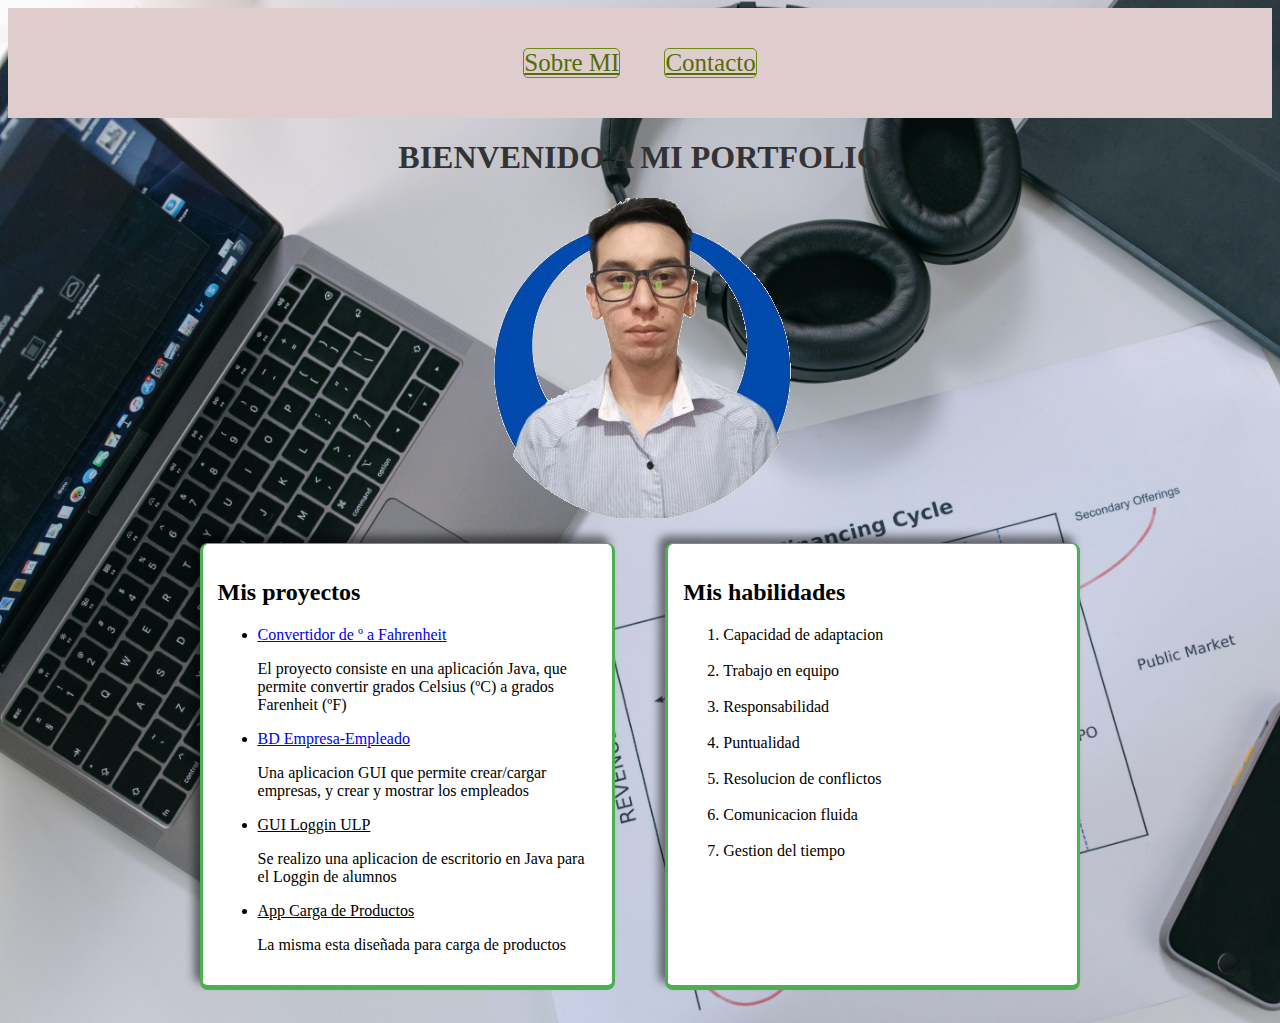
==== index.html @ 6c6d3f42 "." ====
<!-- Página Principal -->
<!DOCTYPE html>
<html>

<head>
    <title>Portfolio Peñiñorey Alan Dev</title>
    <link rel="stylesheet" type="text/css" href="styles.css">
</head>

<body>
    <div class="contenedor-header">
        <header>
            <nav>
                <a href="articulo.html">Sobre MI</a>
                <a href="contacto.html">Contacto</a>
            </nav>
        </header>
    </div>
    <!-- Contenido de la página principal -->
    <!-- El header representa un contenedor para contenido  -->
    <div class="principal">
        <header>
            <h1>Bienvenido a mi Portfolio</h1>
            <img src="./images/foto-perfil.png" />
        </header>
    </div>
    <!--secciones con proyectos, habilidades, experiencia-->
    <div class="proyecto">
        <div class="columna">
            <h2>Mis proyectos</h2>
            <!--Lista desordenada-->
            <ul>
                <li>
                    <a href="https://github.com/gapgonza/TPO4.git" target="_blank"><u>Convertidor de º a Fahrenheit</u>
                    </a>
                    <p>El proyecto consiste en una aplicación Java, que permite convertir grados Celsius (ºC) a grados
                    Farenheit (ºF)</br></p>
                </li>
                <li>
                    <a href="https://github.com/gapgonza/TpAulico-Empresa-Empleado.git" target="_blank"><u>BD Empresa-Empleado</u>
                </a>
                    <p>Una aplicacion GUI que permite crear/cargar empresas, y crear y mostrar los empleados</p>
                </li>
                <li><u>GUI Loggin ULP</u>
                    <p>Se realizo una aplicacion de escritorio en Java para el Loggin de alumnos</p>
                </li>
                <li><u>App Carga de Productos</u>
                    <p>La misma esta diseñada para carga de productos</p>
                </li>
            </ul>
        </div>
        <div class="columna">
            <h2>Mis habilidades</h2>
            <!--Lista ordenada-->
            <ol>
                <li>Capacidad de adaptacion</li><br>
                <li>Trabajo en equipo</li><br>
                <li>Responsabilidad</li><br>
                <li>Puntualidad</li><br>
                <li>Resolucion de conflictos</li><br>
                <li>Comunicacion fluida</li><br>
                <li>Gestion del tiempo</li><br>
            </ol>
        </div>
    </div>
</body>

</html>
---- styles.css ----
/*------------------------------*Principal*--------------------------*/

body {
  background: url(images/fondo2.jpg);
  background-size: cover;
}

nav a {
  font-size: 25px;
  color: rgb(82, 109, 7);
  margin: 20px;
  border: 1px solid rgb(106, 138, 18); /* Borde del botón */
  border-radius: 5px; /* Borde redondeado */
  display: inline-block; /* Hacer que los botones sean elementos en línea */
}

nav a:hover {
  background-color: rgb(106, 138, 18);
  color: #fff;
}
.contenedor-header {
  background-color: #dfcdcd;
  color: #fff;
  padding: 20px;
  text-align: center;
}

.proyecto {
  display: flex;
  justify-content: center; /*Para centrar el contenido*/
}
.columna {
  float: left;
  width: 30%; /*Ancho de la columna*/
  padding: 15px;
  margin: 2%;
  border: solid #4caf50;
  border-width: thin medium thick;
  background: #fff;
  border-radius: 8px;
  box-shadow: -6px -7px 9px rgba(0, 0, 0, 0.5);
}
.principal {
  margin: auto;
  max-width: 1200px;
}

.principal h1 {
  text-transform: uppercase;
  text-align: center;
}

.principal img {
  display: block;
  margin-left: auto;
  margin-right: auto;
}

/*-----------------------*Fomulario de Contacto*----------------------*/

.contact-box {
  width: 500px;
  height: 500px;
  margin: 0 auto;
  padding: 20px;
  background-color: #f4f4f4;
  border-radius: 10px;
  box-shadow: 0px 0px 10px rgba(0, 0, 0, 0.2);
}

h1 {
  text-align: center;
  color: #333;
}

.FormularioDeContacto label,input,textarea {
  display: block;
  margin-bottom: 10px;
  width: 100%;
}
textarea {
  padding: 10px;
  border: 1px solid #ccc;
  border-radius: 5px;
  font-size: 16px;
}
input[type="submit"] {
  background-color: #007bff;
  color: #fff;
  border: none;
  padding: 10px 20px;
  border-radius: 5px;
  cursor: pointer;
  font-size: 18px;
}
input[type="submit"]:hover {
  background-color: #0056b3;
}
/*---------------------*Contenido del Carrusel*----------------------*/
.carrusel {
}
.carrusel-items {
}
.carrusel-item {
}
.anterior {
}
.siguiente {
}
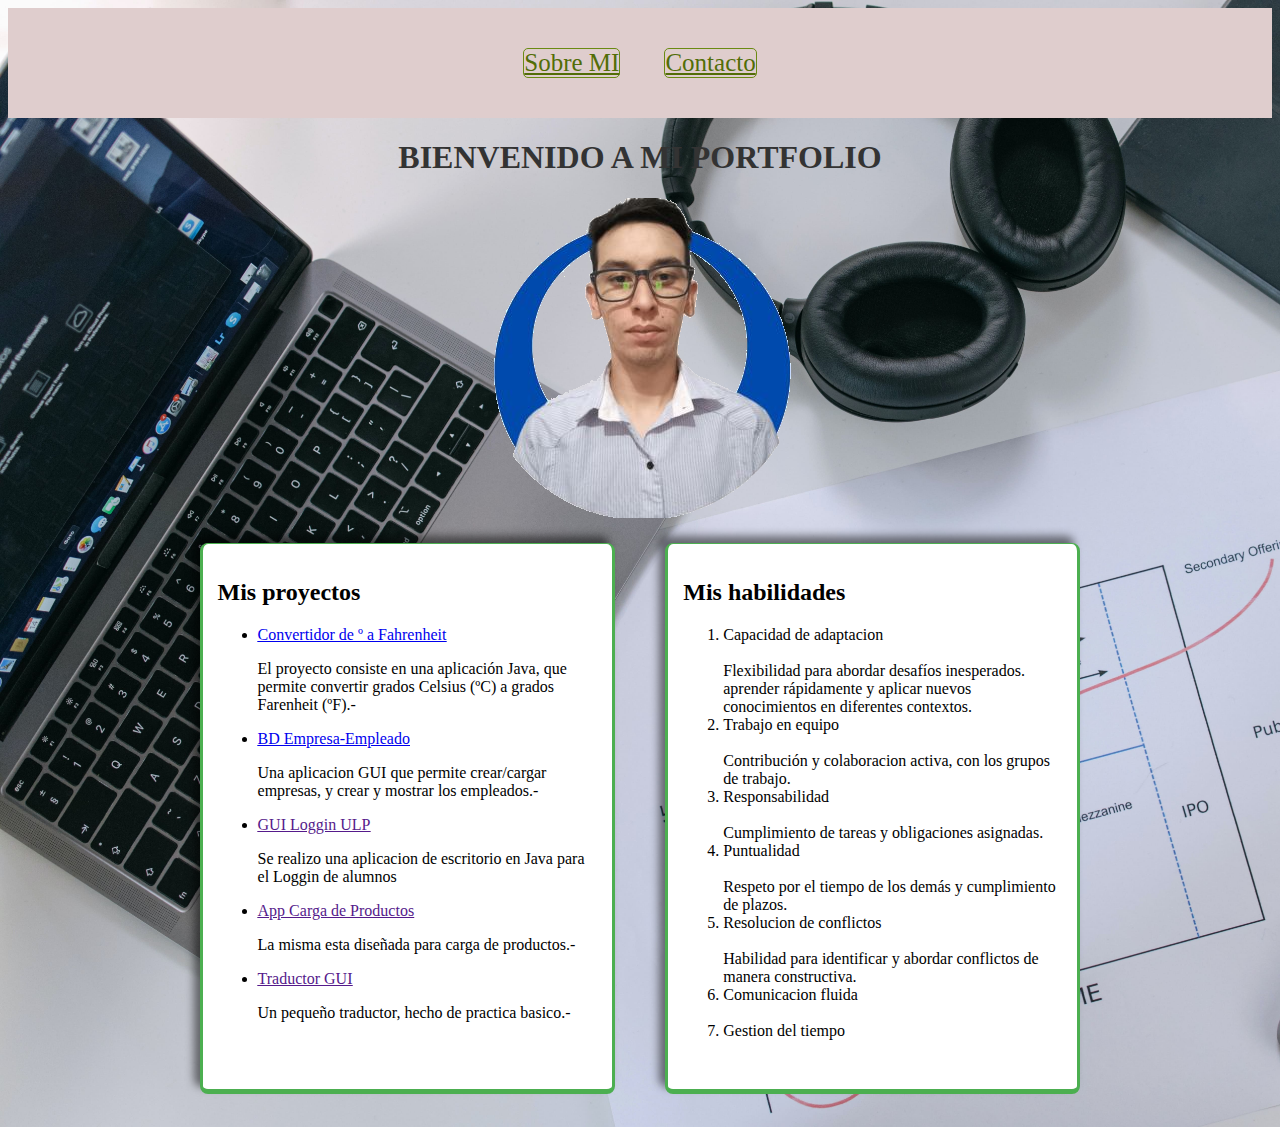
==== commit 22ac075e: "." ====
--- a/index.html
+++ b/index.html
@@ -34,18 +34,26 @@
                     <a href="https://github.com/gapgonza/TPO4.git" target="_blank"><u>Convertidor de º a Fahrenheit</u>
                     </a>
                     <p>El proyecto consiste en una aplicación Java, que permite convertir grados Celsius (ºC) a grados
-                    Farenheit (ºF)</br></p>
+                        Farenheit (ºF).-</br></p>
                 </li>
                 <li>
-                    <a href="https://github.com/gapgonza/TpAulico-Empresa-Empleado.git" target="_blank"><u>BD Empresa-Empleado</u>
-                </a>
-                    <p>Una aplicacion GUI que permite crear/cargar empresas, y crear y mostrar los empleados</p>
+                    <a href="https://github.com/gapgonza/TpAulico-Empresa-Empleado.git" target="_blank"><u>BD
+                            Empresa-Empleado</u>
+                    </a>
+                    <p>Una aplicacion GUI que permite crear/cargar empresas, y crear y mostrar los empleados.-</p>
                 </li>
-                <li><u>GUI Loggin ULP</u>
+                <li><a href="" target="_blank"><u>GUI Loggin ULP</u>
+                    </a>
                     <p>Se realizo una aplicacion de escritorio en Java para el Loggin de alumnos</p>
                 </li>
-                <li><u>App Carga de Productos</u>
-                    <p>La misma esta diseñada para carga de productos</p>
+                <li><a href="" target="_blank"><u>App Carga de Productos</u>
+                    </a>
+                    <p>La misma esta diseñada para carga de productos.-</p>
+                </li>
+                <li>
+                    <a href="" target="_blank"><u>Traductor GUI</u>
+                    </a>
+                    <p>Un pequeño traductor, hecho de practica basico.-</br></p>
                 </li>
             </ul>
         </div>
@@ -54,10 +62,16 @@
             <!--Lista ordenada-->
             <ol>
                 <li>Capacidad de adaptacion</li><br>
+               Flexibilidad para abordar desafíos inesperados. 
+               aprender rápidamente y aplicar nuevos conocimientos en diferentes contextos.
                 <li>Trabajo en equipo</li><br>
+                Contribución y colaboracion activa, con los grupos de trabajo.
                 <li>Responsabilidad</li><br>
+                Cumplimiento de tareas y obligaciones asignadas.
                 <li>Puntualidad</li><br>
+                Respeto por el tiempo de los demás y cumplimiento de plazos.
                 <li>Resolucion de conflictos</li><br>
+                Habilidad para identificar y abordar conflictos de manera constructiva.
                 <li>Comunicacion fluida</li><br>
                 <li>Gestion del tiempo</li><br>
             </ol>
--- a/styles.css
+++ b/styles.css
@@ -40,6 +40,9 @@
   border-radius: 8px;
   box-shadow: -6px -7px 9px rgba(0, 0, 0, 0.5);
 }
+.columna p{
+  color: #000;
+}
 .principal {
   margin: auto;
   max-width: 1200px;
@@ -79,7 +82,8 @@
   width: 100%;
 }
 textarea {
-  padding: 10px;
+  padding: 0px;
+  height: 150px;
   border: 1px solid #ccc;
   border-radius: 5px;
   font-size: 16px;
@@ -96,14 +100,63 @@
 input[type="submit"]:hover {
   background-color: #0056b3;
 }
+/*------------Articulo--------------*/
+.cont{
+  max-width: 800px;
+  margin: 0 auto;
+  padding: 20px;
+  background-image: url(/images/fondo2.jpg);
+  background-size: cover;
+  color: white;
+  text-align: center;
+  position: relative;
+}
+.cont img{
+  max-width: 100%;
+  height: auto;
+  display: block;
+  margin: 0 auto;
+}
+.cont h1, .cont h2, .cont h3,.cont p{
+  background-color: rgba(0, 0, 0, 0.7);
+  padding: 20px;
+  border: 1px solid white;
+  border-radius: 5px;
+  box-shadow: 0 0 10px rgba(0, 0, 0, 0.5);
+}
+
 /*---------------------*Contenido del Carrusel*----------------------*/
 .carrusel {
+    position: relative;
+    max-width: 800px;
+    margin: 0 auto;
+    overflow: hidden;
 }
 .carrusel-items {
+   display: flex;
+   transition: transform 0.5s ease-in-out;
 }
 .carrusel-item {
+  flex: 0 0 100%;
+  text-align: center;
 }
-.anterior {
+
+.carrusel-item img{
+  max-width: 100%;
+  height: auto;
 }
-.siguiente {
+
+.carrusel-buttons{
+  text-align: center;
+  margin-top: 0px;
 }
+.carrusel-button{
+  background-color: #007bff;
+  color: #fff2f2;
+  border: none;
+  padding: 10px 20px; /*tamaño del alto y el ancho*/
+  border-radius: 5px; /*lo que le da el redondel*/
+  cursor: pointer;
+  font-size: 18px;
+  margin: 0 10px;
+}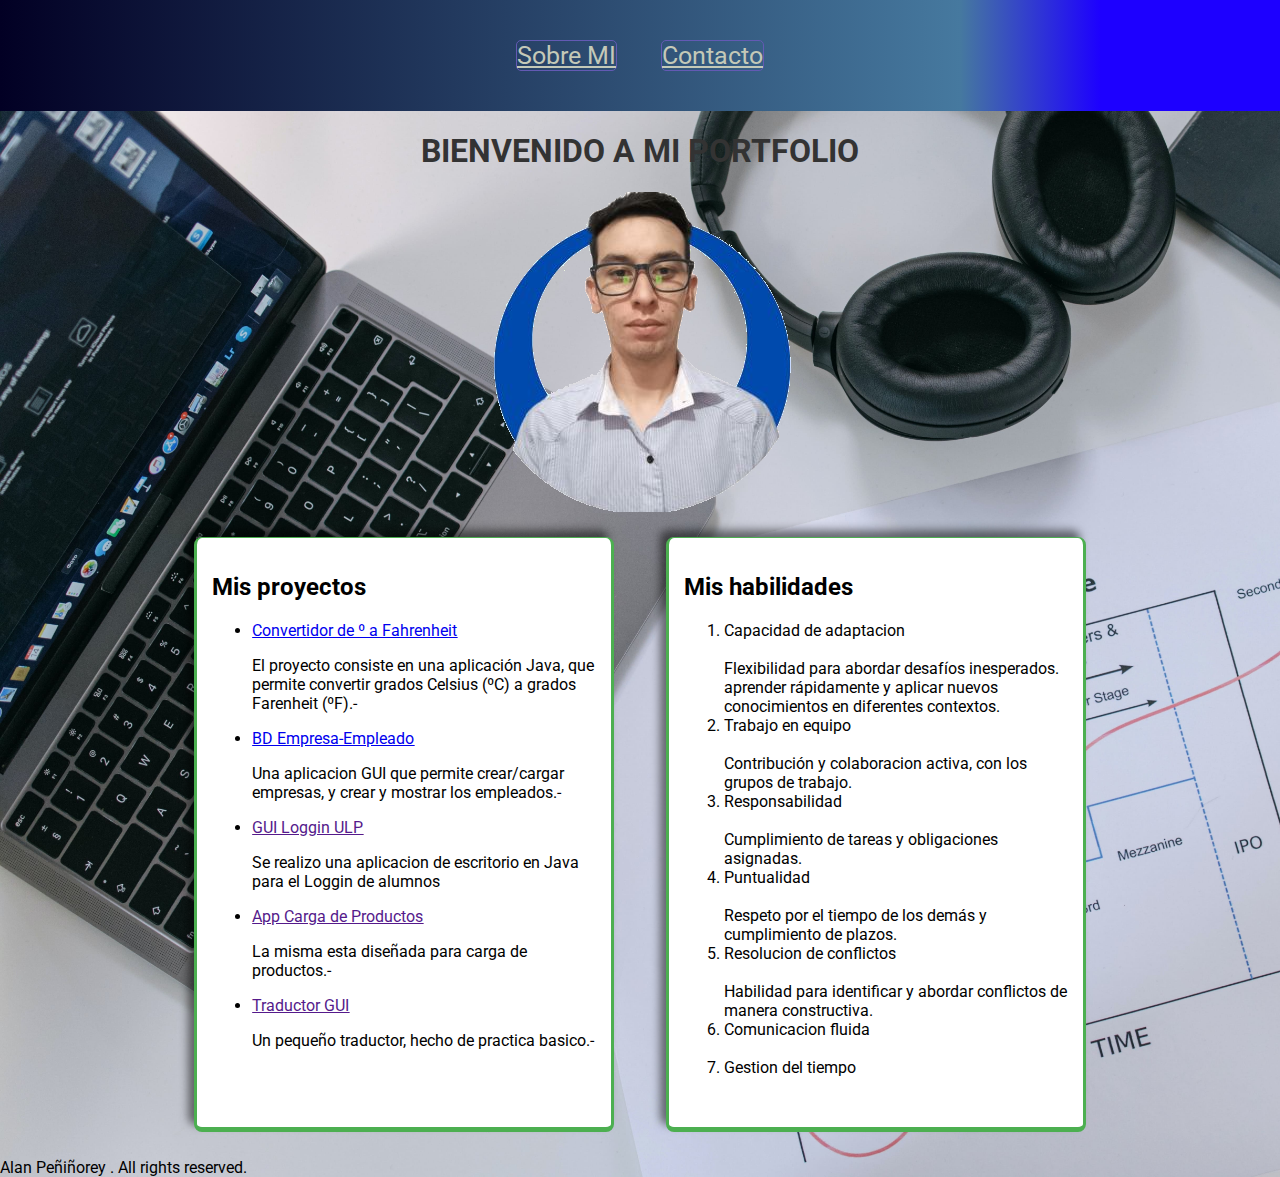
==== commit de066aef: "." ====
--- a/index.html
+++ b/index.html
@@ -77,6 +77,14 @@
             </ol>
         </div>
     </div>
+    </section>
+    <!-- Footer -->
+    <div>
+        <!-- Copyright -->
+        <footer id="copyright">
+            Alan Peñiñorey <NAME>. All rights reserved.<br>
+        </footer>
+    </div>
 </body>
 
 </html>--- a/styles.css
+++ b/styles.css
@@ -1,25 +1,29 @@
 /*------------------------------*Principal*--------------------------*/
-
+@import url('https://fonts.googleapis.com/css2?family=Roboto&display=swap');
 body {
   background: url(images/fondo2.jpg);
   background-size: cover;
+  padding: 0;
+  margin: 0;
+  font-family: 'Roboto', sans-serif;
 }
 
 nav a {
   font-size: 25px;
-  color: rgb(82, 109, 7);
+  color: rgb(196, 201, 184);
   margin: 20px;
-  border: 1px solid rgb(106, 138, 18); /* Borde del botón */
+  border: 1px solid rgb(99, 90, 180); /* Borde del botón */
   border-radius: 5px; /* Borde redondeado */
   display: inline-block; /* Hacer que los botones sean elementos en línea */
 }
 
 nav a:hover {
-  background-color: rgb(106, 138, 18);
+  background-color: rgb(46, 188, 231);
   color: #fff;
 }
 .contenedor-header {
-  background-color: #dfcdcd;
+  background: rgb(2,0,36);
+  background: linear-gradient(90deg, rgba(2,0,36,1) 0%, rgba(70,121,159,1) 75%, rgba(29,0,255,1) 86%);
   color: #fff;
   padding: 20px;
   text-align: center;
@@ -105,7 +109,6 @@
   max-width: 800px;
   margin: 0 auto;
   padding: 20px;
-  background-image: url(/images/fondo2.jpg);
   background-size: cover;
   color: white;
   text-align: center;
@@ -124,39 +127,42 @@
   border-radius: 5px;
   box-shadow: 0 0 10px rgba(0, 0, 0, 0.5);
 }
+.cont h1{
+  color: #e47b7b;
+}
 
 /*---------------------*Contenido del Carrusel*----------------------*/
 .carrusel {
-    position: relative;
-    max-width: 800px;
-    margin: 0 auto;
-    overflow: hidden;
+  position: relative;
+  max-width: 800px;
+  margin: 0 auto;
+  overflow: hidden;
 }
 .carrusel-items {
-   display: flex;
-   transition: transform 0.5s ease-in-out;
+ display: flex;
+ transition: transform 0.5s ease-in-out;
 }
 .carrusel-item {
-  flex: 0 0 100%;
-  text-align: center;
+flex: 0 0 100%;
+text-align: center;
 }
 
 .carrusel-item img{
-  max-width: 100%;
-  height: auto;
+max-width: 100%;
+height: auto;
 }
 
 .carrusel-buttons{
-  text-align: center;
-  margin-top: 0px;
+text-align: center;
+margin-top: 0px;
 }
 .carrusel-button{
-  background-color: #007bff;
-  color: #fff2f2;
-  border: none;
-  padding: 10px 20px; /*tamaño del alto y el ancho*/
-  border-radius: 5px; /*lo que le da el redondel*/
-  cursor: pointer;
-  font-size: 18px;
-  margin: 0 10px;
+background-color: #007bff;
+color: #fff2f2;
+border: none;
+padding: 10px 20px; /*tamaño del alto y el ancho*/
+border-radius: 5px; /*lo que le da el redondel*/
+cursor: pointer;
+font-size: 18px;
+margin: 0 10px;
 }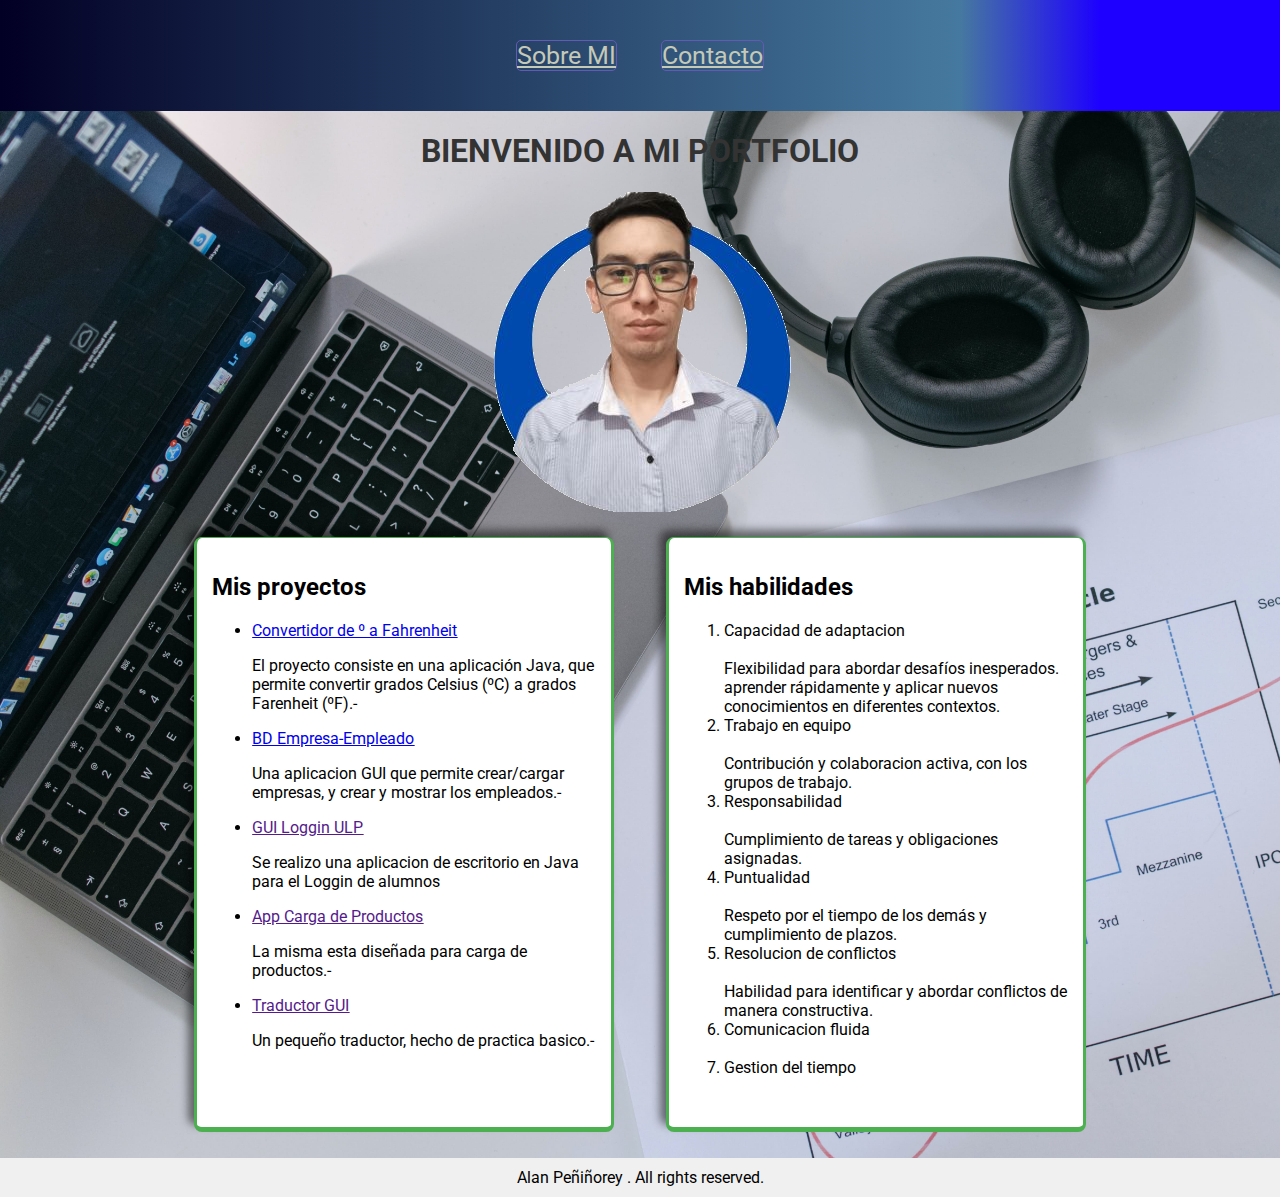
==== commit 3c1b9378: "." ====
--- a/index.html
+++ b/index.html
@@ -86,5 +86,4 @@
         </footer>
     </div>
 </body>
-
 </html>--- a/styles.css
+++ b/styles.css
@@ -61,6 +61,11 @@
   display: block;
   margin-left: auto;
   margin-right: auto;
+}
+#copyright {
+  background-color: #f0f0f0;
+  text-align: center;
+  padding: 10px;
 }
 
 /*-----------------------*Fomulario de Contacto*----------------------*/
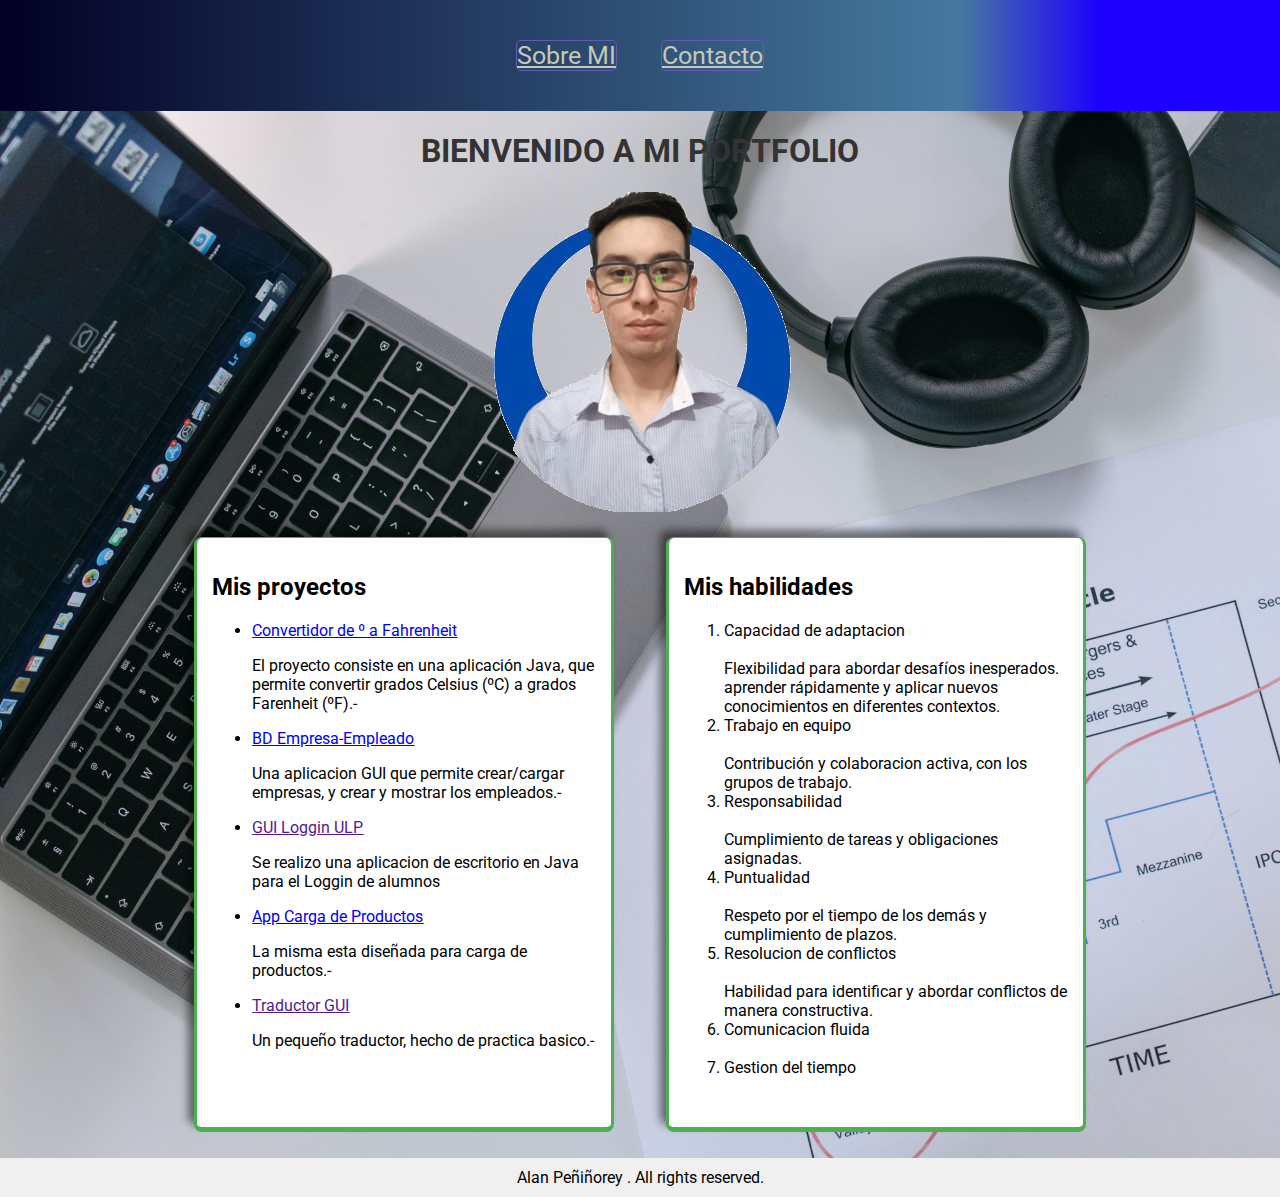
==== commit 05a7c2de: "." ====
--- a/index.html
+++ b/index.html
@@ -46,7 +46,7 @@
                     </a>
                     <p>Se realizo una aplicacion de escritorio en Java para el Loggin de alumnos</p>
                 </li>
-                <li><a href="" target="_blank"><u>App Carga de Productos</u>
+                <li><a href="https://github.com/gapgonza/TP5.git" target="_blank"><u>App Carga de Productos</u>
                     </a>
                     <p>La misma esta diseñada para carga de productos.-</p>
                 </li>
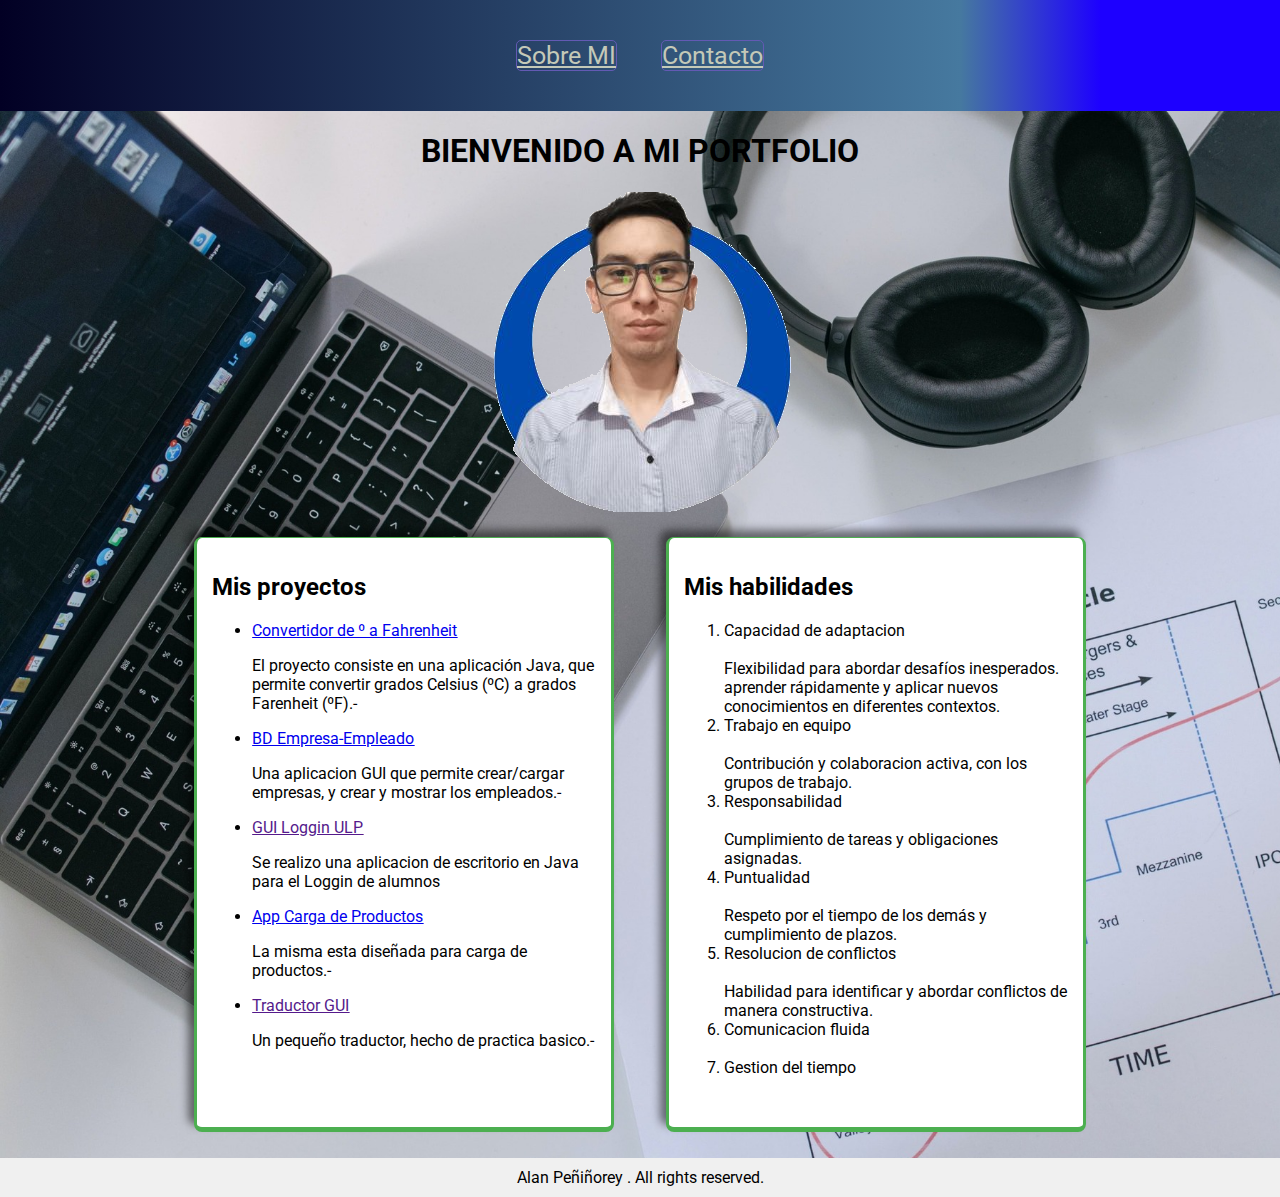
==== commit dfe9fcc3: "." ====
--- a/index.html
+++ b/index.html
@@ -31,22 +31,28 @@
             <!--Lista desordenada-->
             <ul>
                 <li>
-                    <a href="https://github.com/gapgonza/TPO4.git" target="_blank"><u>Convertidor de º a Fahrenheit</u>
+                    <a href="https://github.com/gapgonza/TPO4.git" target="_blank">
+                        <u>Convertidor de º a Fahrenheit</u>
                     </a>
-                    <p>El proyecto consiste en una aplicación Java, que permite convertir grados Celsius (ºC) a grados
+                    <p>El proyecto consiste en una aplicación Java, que permite 
+                        convertir grados Celsius (ºC) a grados
                         Farenheit (ºF).-</br></p>
                 </li>
                 <li>
-                    <a href="https://github.com/gapgonza/TpAulico-Empresa-Empleado.git" target="_blank"><u>BD
+                    <a href="https://github.com/gapgonza/TpAulico-Empresa-Empleado.git" 
+                    target="_blank"><u>BD
                             Empresa-Empleado</u>
                     </a>
-                    <p>Una aplicacion GUI que permite crear/cargar empresas, y crear y mostrar los empleados.-</p>
+                    <p>Una aplicacion GUI que permite crear/cargar empresas, y 
+                        crear y mostrar los empleados.-</p>
                 </li>
                 <li><a href="" target="_blank"><u>GUI Loggin ULP</u>
                     </a>
-                    <p>Se realizo una aplicacion de escritorio en Java para el Loggin de alumnos</p>
+                    <p>Se realizo una aplicacion de escritorio en Java para el 
+                        Loggin de alumnos</p>
                 </li>
-                <li><a href="https://github.com/gapgonza/TP5.git" target="_blank"><u>App Carga de Productos</u>
+                <li><a href="https://github.com/gapgonza/TP5.git" target="_blank">
+                    <u>App Carga de Productos</u>
                     </a>
                     <p>La misma esta diseñada para carga de productos.-</p>
                 </li>
@@ -63,7 +69,8 @@
             <ol>
                 <li>Capacidad de adaptacion</li><br>
                Flexibilidad para abordar desafíos inesperados. 
-               aprender rápidamente y aplicar nuevos conocimientos en diferentes contextos.
+               aprender rápidamente y aplicar nuevos conocimientos en diferentes 
+               contextos.
                 <li>Trabajo en equipo</li><br>
                 Contribución y colaboracion activa, con los grupos de trabajo.
                 <li>Responsabilidad</li><br>
@@ -71,7 +78,8 @@
                 <li>Puntualidad</li><br>
                 Respeto por el tiempo de los demás y cumplimiento de plazos.
                 <li>Resolucion de conflictos</li><br>
-                Habilidad para identificar y abordar conflictos de manera constructiva.
+                Habilidad para identificar y abordar conflictos de manera 
+                constructiva.
                 <li>Comunicacion fluida</li><br>
                 <li>Gestion del tiempo</li><br>
             </ol>
--- a/styles.css
+++ b/styles.css
@@ -1,7 +1,9 @@
 /*------------------------------*Principal*--------------------------*/
 @import url('https://fonts.googleapis.com/css2?family=Roboto&display=swap');
+
 body {
   background: url(images/fondo2.jpg);
+  background-repeat: no-repeat;
   background-size: cover;
   padding: 0;
   margin: 0;
@@ -24,7 +26,7 @@
 .contenedor-header {
   background: rgb(2,0,36);
   background: linear-gradient(90deg, rgba(2,0,36,1) 0%, rgba(70,121,159,1) 75%, rgba(29,0,255,1) 86%);
-  color: #fff;
+  color: white;
   padding: 20px;
   text-align: center;
 }
@@ -70,45 +72,56 @@
 
 /*-----------------------*Fomulario de Contacto*----------------------*/
 
-.contact-box {
-  width: 500px;
-  height: 500px;
-  margin: 0 auto;
-  padding: 20px;
-  background-color: #f4f4f4;
-  border-radius: 10px;
-  box-shadow: 0px 0px 10px rgba(0, 0, 0, 0.2);
+.contenedorgeneral{
+  display: flex;
+  padding: 1rem 5rem 1rem 5rem;
+  background: rgb(100 100 100 / 59%);
+  flex-direction: column;
 }
 
-h1 {
-  text-align: center;
-  color: #333;
+.contenedorgeneral h1{
+  margin: 0 auto;
+}
+form{
+  display: flex;
+  flex-direction: column;
+  margin-top: 1rem;
+  width: 40rem;
+  margin: 0 auto;
+  gap: 1rem;
 }
 
-.FormularioDeContacto label,input,textarea {
-  display: block;
-  margin-bottom: 10px;
-  width: 100%;
+.contenedorgeneral form textarea{
+  width: 634px;
+  height: 126px;
 }
-textarea {
-  padding: 0px;
-  height: 150px;
-  border: 1px solid #ccc;
-  border-radius: 5px;
-  font-size: 16px;
+.contenedorgeneral form button{
+  background-color: #484d96;
+  display: flex;
+  justify-content: center;
+  width: 5rem;
+  border: solid 3px #35325a;
+  margin: 0 auto;
 }
-input[type="submit"] {
-  background-color: #007bff;
-  color: #fff;
-  border: none;
-  padding: 10px 20px;
-  border-radius: 5px;
-  cursor: pointer;
-  font-size: 18px;
+
+.contenedorgeneral form button:hover{
+  background-color: #618f67;
+  border-color:#416e47;
 }
-input[type="submit"]:hover {
-  background-color: #0056b3;
+.error{
+  border: 1px solid red;
 }
+#errorInput{
+  border: 1px solid red;
+  padding: 5px;
+  display: none;
+}
+#errorInput p{
+  color: red;
+}
+
+
+
 /*------------Articulo--------------*/
 .cont{
   max-width: 800px;
